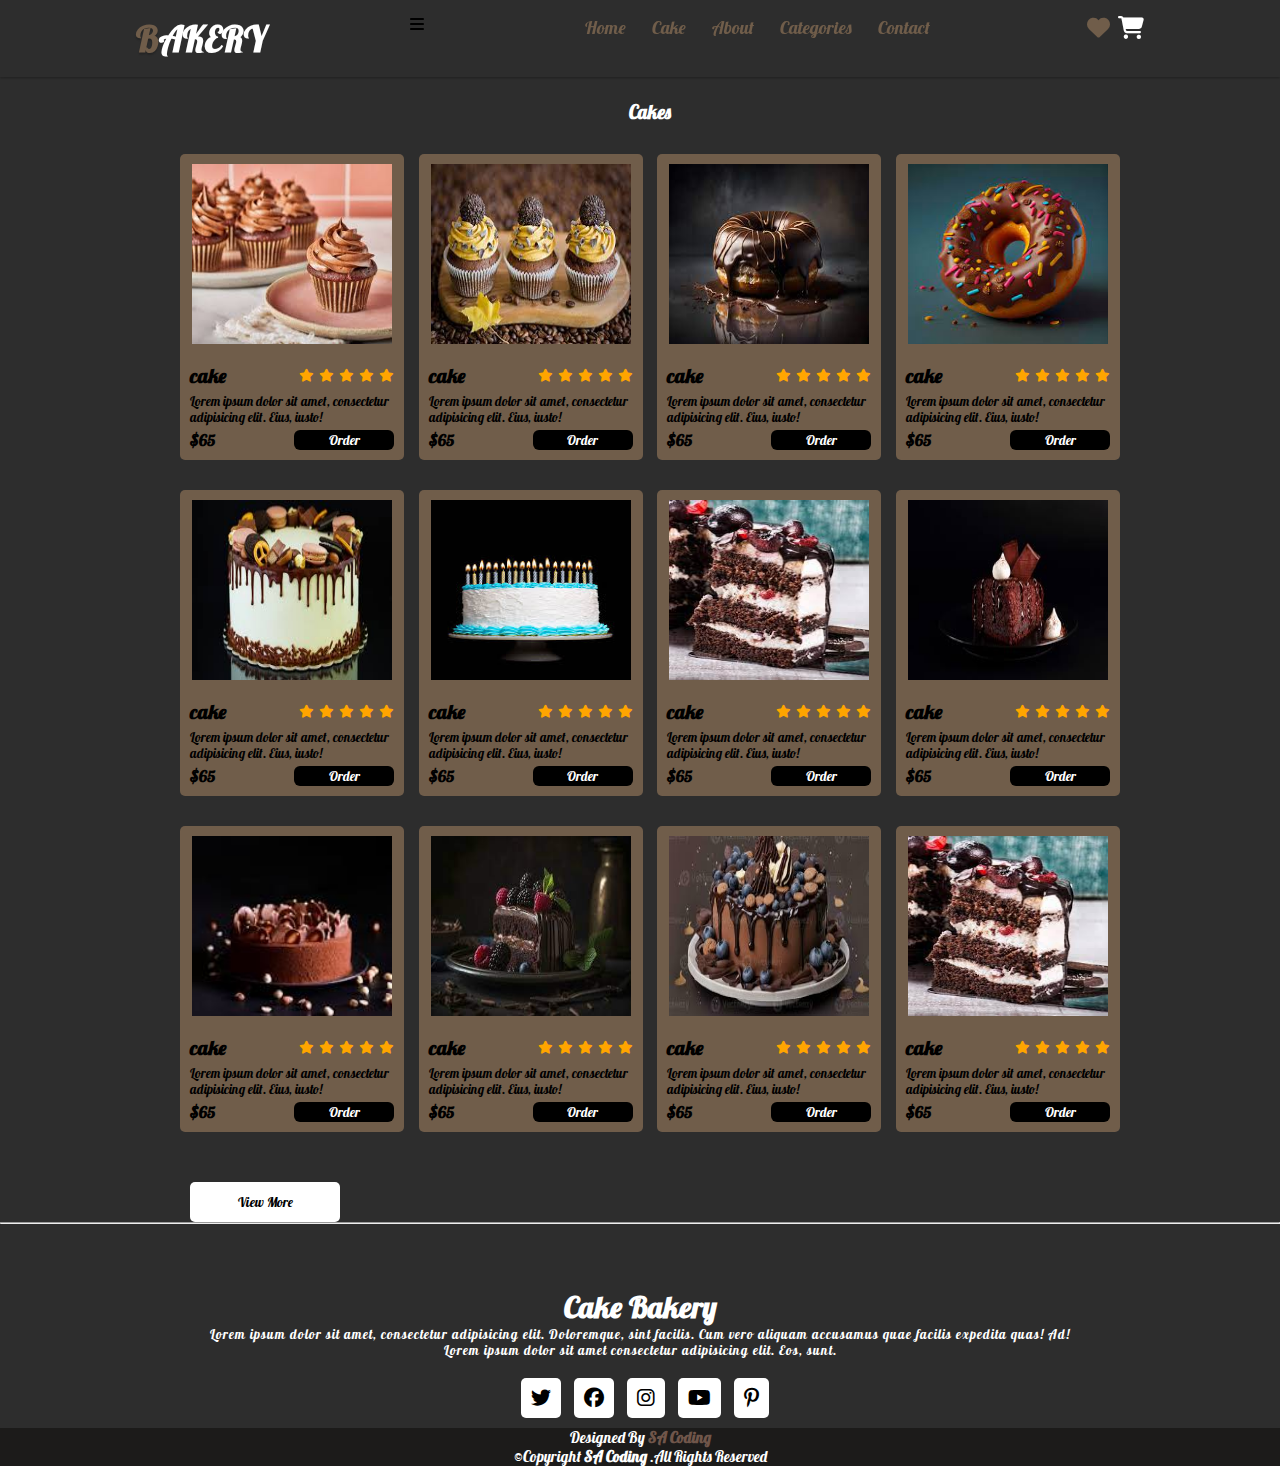
==== index1.html @ eb846b36 "resolve conflicts" ====
<!DOCTYPE html>
<html lang="en">
<head>
    <meta charset="UTF-8">
    <meta name="viewport" content="width=device-width, initial-scale=1.0">
    <title>Cake Bakery</title>
<!-- style -->
<link rel="stylesheet" href="style1.css">
<!-- style end -->
 <!-- font awesome -->
 <link rel="stylesheet" href="https://cdnjs.cloudflare.com/ajax/libs/font-awesome/6.5.1/css/all.min.css">
 <!-- font awesome end -->

 <!-- google font -->
 <link rel="preconnect" href="https://fonts.googleapis.com">
 <link rel="preconnect" href="https://fonts.gstatic.com" crossorigin>
 <link href="https://fonts.googleapis.com/css2?family=Lobster&display=swap" rel="stylesheet">
 <!-- google font -->
</head>
<body>
   <!-- header section start -->
<header>
    <a href="index1.html" class="logo"><span>B</span>AKERY</a>

 <div class="fa-solid fa-bars" id="menu-icon"> </div>

 <ul class="navlist">

   <li><a href="index.html">Home</a></li>
   <li><a href="index1.html">Cake</a></li>
   <li><a href="index3.html">About</a></li>
   <li><a href="index4.html">Categories</a></li>
   <li><a href="index2.html">Contact</a></li>
 </ul>

 <div class="top-icon">
 <i class="fa-solid fa-heart" id="icon1"></i>
 <i class="fa-solid fa-cart-shopping" id="icon2"></i>
 </div>
</header>

   <!-- header section end -->
<!-- cake section start     -->
<section class="cake" id="cake">
<div class="main-text">
   <h3 class="cakes">Cakes</h3>
</div>

<div class="card-content">
<div class="row">
<div class="crad-body">
<div class="img">
   <img src="./image/10.jpg" alt="cake">
</div>
<h3> cake <i class="fa-solid fa-star"> </i>
   <i class="fa-solid fa-star"> </i>
   <i class="fa-solid fa-star"> </i>
   <i class="fa-solid fa-star"> </i>
   <i class="fa-solid fa-star"> </i>
</h3>
<p>Lorem ipsum dolor sit amet, consectetur adipisicing elit. Eius, iusto!</p>
<h5>$65 <button>Order</button></h5> 
</div>
 </div>

 <div class="row">
   <div class="crad-body">
   <div class="img">
      <img src="./image/11.jpg" alt="cake">
   </div>
   <h3> cake <i class="fa-solid fa-star"> </i>
      <i class="fa-solid fa-star"> </i>
      <i class="fa-solid fa-star"> </i>
      <i class="fa-solid fa-star"> </i>
      <i class="fa-solid fa-star"> </i>
   </h3>
   <p>Lorem ipsum dolor sit amet, consectetur adipisicing elit. Eius, iusto!</p>
   <h5>$65 <button>Order</button></h5> 
   </div>
    </div>
   

    <div class="row">
      <div class="crad-body">
      <div class="img">
         <img src="./image/12.jpg" alt="cake">
      </div>
      <h3> cake <i class="fa-solid fa-star"> </i>
         <i class="fa-solid fa-star"> </i>
         <i class="fa-solid fa-star"> </i>
         <i class="fa-solid fa-star"> </i>
         <i class="fa-solid fa-star"> </i>
      </h3>
      <p>Lorem ipsum dolor sit amet, consectetur adipisicing elit. Eius, iusto!</p>
      <h5>$65 <button>Order</button></h5> 
      </div>
       </div>
      
       <div class="row">
         <div class="crad-body">
         <div class="img">
            <img src="./image/13.jpg" alt="cake">
         </div>
         <h3> cake <i class="fa-solid fa-star"> </i>
            <i class="fa-solid fa-star"> </i>
            <i class="fa-solid fa-star"> </i>
            <i class="fa-solid fa-star"> </i>
            <i class="fa-solid fa-star"> </i>
         </h3>
         <p>Lorem ipsum dolor sit amet, consectetur adipisicing elit. Eius, iusto!</p>
         <h5>$65 <button>Order</button></h5> 
         </div>
          </div>            
</div>


<div class="card-content">
   <div class="row">
   <div class="crad-body">
   <div class="img">
      <img src="./image/14.jpg" alt="cake">
   </div>
   <h3> cake <i class="fa-solid fa-star"> </i>
      <i class="fa-solid fa-star"> </i>
      <i class="fa-solid fa-star"> </i>
      <i class="fa-solid fa-star"> </i>
      <i class="fa-solid fa-star"> </i>
   </h3>
   <p>Lorem ipsum dolor sit amet, consectetur adipisicing elit. Eius, iusto!</p>
   <h5>$65 <button>Order</button></h5> 
   </div>
    </div>
   
    <div class="row">
      <div class="crad-body">
      <div class="img">
         <img src="./image/15.jpg" alt="cake">
      </div>
      <h3> cake <i class="fa-solid fa-star"> </i>
         <i class="fa-solid fa-star"> </i>
         <i class="fa-solid fa-star"> </i>
         <i class="fa-solid fa-star"> </i>
         <i class="fa-solid fa-star"> </i>
      </h3>
      <p>Lorem ipsum dolor sit amet, consectetur adipisicing elit. Eius, iusto!</p>
      <h5>$65 <button>Order</button></h5> 
      </div>
       </div>
      
   
       <div class="row">
         <div class="crad-body">
         <div class="img">
            <img src="./image/5.jpg" alt="cake">
         </div>
         <h3> cake <i class="fa-solid fa-star"> </i>
            <i class="fa-solid fa-star"> </i>
            <i class="fa-solid fa-star"> </i>
            <i class="fa-solid fa-star"> </i>
            <i class="fa-solid fa-star"> </i>
         </h3>
         <p>Lorem ipsum dolor sit amet, consectetur adipisicing elit. Eius, iusto!</p>
         <h5>$65 <button>Order</button></h5> 
         </div>
          </div>
         
          <div class="row">
            <div class="crad-body">
            <div class="img">
               <img src="./image/7.jpg" alt="cake">
            </div>
            <h3> cake <i class="fa-solid fa-star"> </i>
               <i class="fa-solid fa-star"> </i>
               <i class="fa-solid fa-star"> </i>
               <i class="fa-solid fa-star"> </i>
               <i class="fa-solid fa-star"> </i>
            </h3>
            <p>Lorem ipsum dolor sit amet, consectetur adipisicing elit. Eius, iusto!</p>
            <h5>$65 <button>Order</button></h5> 
            </div>
             </div>            
   </div>
   <div class="card-content">
      <div class="row">
      <div class="crad-body">
      <div class="img">
         <img src="./image/1.jpg" alt="cake">
      </div>
      <h3> cake <i class="fa-solid fa-star"> </i>
         <i class="fa-solid fa-star"> </i>
         <i class="fa-solid fa-star"> </i>
         <i class="fa-solid fa-star"> </i>
         <i class="fa-solid fa-star"> </i>
      </h3>
      <p>Lorem ipsum dolor sit amet, consectetur adipisicing elit. Eius, iusto!</p>
      <h5>$65 <button>Order</button></h5> 
      </div>
       </div>
      
       <div class="row">
         <div class="crad-body">
         <div class="img">
            <img src="./image/2.jpg" alt="cake">
         </div>
         <h3> cake <i class="fa-solid fa-star"> </i>
            <i class="fa-solid fa-star"> </i>
            <i class="fa-solid fa-star"> </i>
            <i class="fa-solid fa-star"> </i>
            <i class="fa-solid fa-star"> </i>
         </h3>
         <p>Lorem ipsum dolor sit amet, consectetur adipisicing elit. Eius, iusto!</p>
         <h5>$65 <button>Order</button></h5> 
         </div>
          </div>
         
      
          <div class="row">
            <div class="crad-body">
            <div class="img">
               <img src="./image/3.jpg" alt="cake">
            </div>
            <h3> cake <i class="fa-solid fa-star"> </i>
               <i class="fa-solid fa-star"> </i>
               <i class="fa-solid fa-star"> </i>
               <i class="fa-solid fa-star"> </i>
               <i class="fa-solid fa-star"> </i>
            </h3>
            <p>Lorem ipsum dolor sit amet, consectetur adipisicing elit. Eius, iusto!</p>
            <h5>$65 <button>Order</button></h5> 
            </div>
             </div>
            
             <div class="row">
               <div class="crad-body">
               <div class="img">
                  <img src="./image/5.jpg" alt="cake">
               </div>
               <h3> cake <i class="fa-solid fa-star"> </i>
                  <i class="fa-solid fa-star"> </i>
                  <i class="fa-solid fa-star"> </i>
                  <i class="fa-solid fa-star"> </i>
                  <i class="fa-solid fa-star"> </i>
               </h3>
               <p>Lorem ipsum dolor sit amet, consectetur adipisicing elit. Eius, iusto!</p>
               <h5>$65 <button>Order</button></h5> 
               </div>
                </div>            
      </div>
      
</section>

<button class="cake-btn"> View More </button>

<!-- cake section end -->

<hr>

<!-- Footer Section Start -->

<footer id="footer">
   <div class="footer-content">
   <div class="logo"><h1>Cake Bakery</h1></div>
   <p>Lorem ipsum dolor sit amet, consectetur adipisicing elit. Doloremque, sint facilis. Cum vero aliquam accusamus quae facilis expedita quas! Ad!
     <br>Lorem ipsum dolor sit amet consectetur adipisicing elit. Eos, sunt.
   </p>
   <div class="social-links">
     <i class="fa-brands fa-twitter"></i>
     <i class="fa-brands fa-facebook"></i>
     <i class="fa-brands fa-instagram"></i>
     <i class="fa-brands fa-youtube"></i>
     <i class="fa-brands fa-pinterest-p"></i>
   </div>
 </div>
 <div class="footer-bottom-content">
     <p>Designed By <a href="a">SA Coding</a></p>
     <div class="copyright">
       <p>&copy;Copyright <strong>SA Coding</strong> .All Rights Reserved</p>
     </div>
   </div>
   
   </footer>
   
   <!-- Footer Section End -->
   
   

</body>
</html>
---- style1.css ----
*{
margin: 0;
padding: 0;
box-sizing: border-box;
text-decoration: none;
list-style: none;
scroll-behavior: smooth;
font-family: 'lobster' , sans-serif;

}
body{
background-color: #2d2d2d;
}
/* header start */
header{
position: fixed;
width: 100%;
top: 0;
right: 0;
z-index: 1000;
display: flex;
justify-content: space-around;
padding: 16px 5%;
box-shadow: 0 .1rem .1rem rgba(0, 0, 0, .2);

}
.logo{

 font-size: 36px;
 color: white;
 font-weight: 600;   

}
 .logo span{
color: #705d4a;
text-shadow: 0 .1rem .1rem rgb(0, 0, 0, .2);

 }
 .navlist{
  display: flex;   

 }
 .navlist li a {
font-size: 18px;
color:#705d4a ;
font-weight: 500;
margin-left:10px ;
border-radius: 6px;
padding:8px ; 
transition: all .50s;  
 }
 .navlist li a:hover{
  background-color:#705d4a;
  color: white;   
 }
 .menu-icon {
  font-size:26px ;
  color: #705d4a;
  z-index:10001 ;
  display: none;
  cursor: pointer;   
 }
 .top-icon i{

    font-size:23px ;
    margin-left: 5px;
    cursor: pointer;
 }
 #icon1 {
     color:  #705d4a;
 }
#icon2 {
    color: white;
}

header.stickly{
  background-color:#1c1b1a ;
  box-shadow: 0 .1rem .1rem  rgba(0, 0, 0, .2);  
  padding: 16px 5%;
}

@media (max-width:950px){
    #menu-icon{
        display: block;
    }
 .navlist{
     position: absolute;
     top: 100%;
     right: -100%;
     width: 255px;
     min-height: 100vh;
     display: flex;
     flex-direction: column;
     background-color:  #705d4a;
     transition: all .50s ease;
 } 
 .navlist li a {
     color: white;
     display: block;
     padding: 17px;
     font-size: 22px;
 } 
 .navlist.active{
     right: 0;

 } 
}
@media( max-width:1200px){
    header{
        padding: 15px 4%;
    }
}
@media(max-width:1030px){
    header{
        padding: 16px 0%;
    }
}
/* header end */

/* cake sec start */
.cakes{
    text-align: center;
}
.cake{ 
/* background-color: #1c1b1a; */
padding: 100px 12.5% 40px;
transition: all .50s ease;
margin-left: 20px;
/* text-align: center; */
}


.cake .card-content{
display: grid;
grid-template-columns: repeat(auto-fit, minmax(100px,auto));
gap: 0.90rem;
margin-top: 30px;
}
.cake .card-content .row{
    width:100% ;
    padding:10px ;
    background-color:#705d4a ;
    color: black;
    position: relative;
    overflow: hidden;
    border-radius: 5px;
    transition: 0.5s;
    cursor: pointer;
}
.cake .card-content .row:hover{
background-color: #fff;
}
 .cake .img{
    text-align: center;
 }
 .cake .img img{
     width: 200px;
     height: 180px;
 }

 .main-text h3{
    color: white;
 }
 .cake .crad-body h3{
     margin-top: 15px;
     font-size: 20px;
     color: black;
 }
 .cake .crad-body p{
     font-size: 13px;
     margin-top: 5px;
     color: black;
    
 }
 .cake .crad-body i{
     margin-top: 6px;
     color: orange;
     font-size: 13px;
     margin-left: 5px;
     float: right;
     cursor: pointer;
 }

 .cake .crad-body h5{
     font-size: 16px;
     color: black;
     margin-top: 5px;
 }
 .cake .crad-body h5 button{
    float: right;
    width: 100px;
    height: 20px;
    background-color: black;
    color: #fff;
    border: none;
    border-radius: 6px;
    cursor: pointer;
    position: relative;
 }
.cake-btn{
    margin-top:10px;
    margin-left: 190px;
    width: 150px;
    height: 40px;
    background-color: white;
    border: none;
    border-radius: 5px;
    transition: 0.5s ease;
    cursor: pointer;
}
.cake-btn:hover{
    background-color: #705d4a;
    color: white;

}

 

 @media (max-width:920px){
    .cake .card-content{
    grid-template-columns: 1fr;
     grid-template-columns: repeat(auto-fit,minmax(240px,auto));

    }

 }
  @media ( max-width:1200px){
    .cake{
     padding: 100px 10% 100px;
      }
  }
  @media(max-width:1030px){
    .cake{
        padding: 100px 6% 100px;   
    }  
  }
  @media( max-width:951px){
    .cake{
        padding: 100px 12% 100px; 
        height: auto;  
    }  

  }
/* cake sec end */

/* footer section start */ */
#footer {
    width: 100%;
    background-color: #1c1b1a;
  }
  
  #footer h1 {
    font-size: 30px;
    font-weight: 700;
  }
  
  .footer-content {
    text-align: center;
    padding-top: 5%;
  }
  
  .footer-content p {
    color: #fff;
    font-weight: 550;
    letter-spacing: 1px;
    font-size: 13px;
  }
  
  .social-links i {
    margin-top: 20px;
    padding: 10px;
    border-radius: 5px;
    font-size: 20px;
    background-color: #fff;
    color: black;
    margin-left: 10px;
    margin-bottom: 10px;
    transition: 0.5s;
    cursor: pointer;
  }
  
  .social-links i:hover {
    background-color: #70564a;
    color: #fff;
  }
  
  .footer-bottom-content {
    text-align: center;
    background-color: #1c1b1a;
  }
  .footer-bottom-content p {
    color: #fff;
    font-size: 15px;
  }
  .footer-bottom-content p a {
    color: #70564a;
    font-weight: 600;
  }
  
  





/* footer section end */
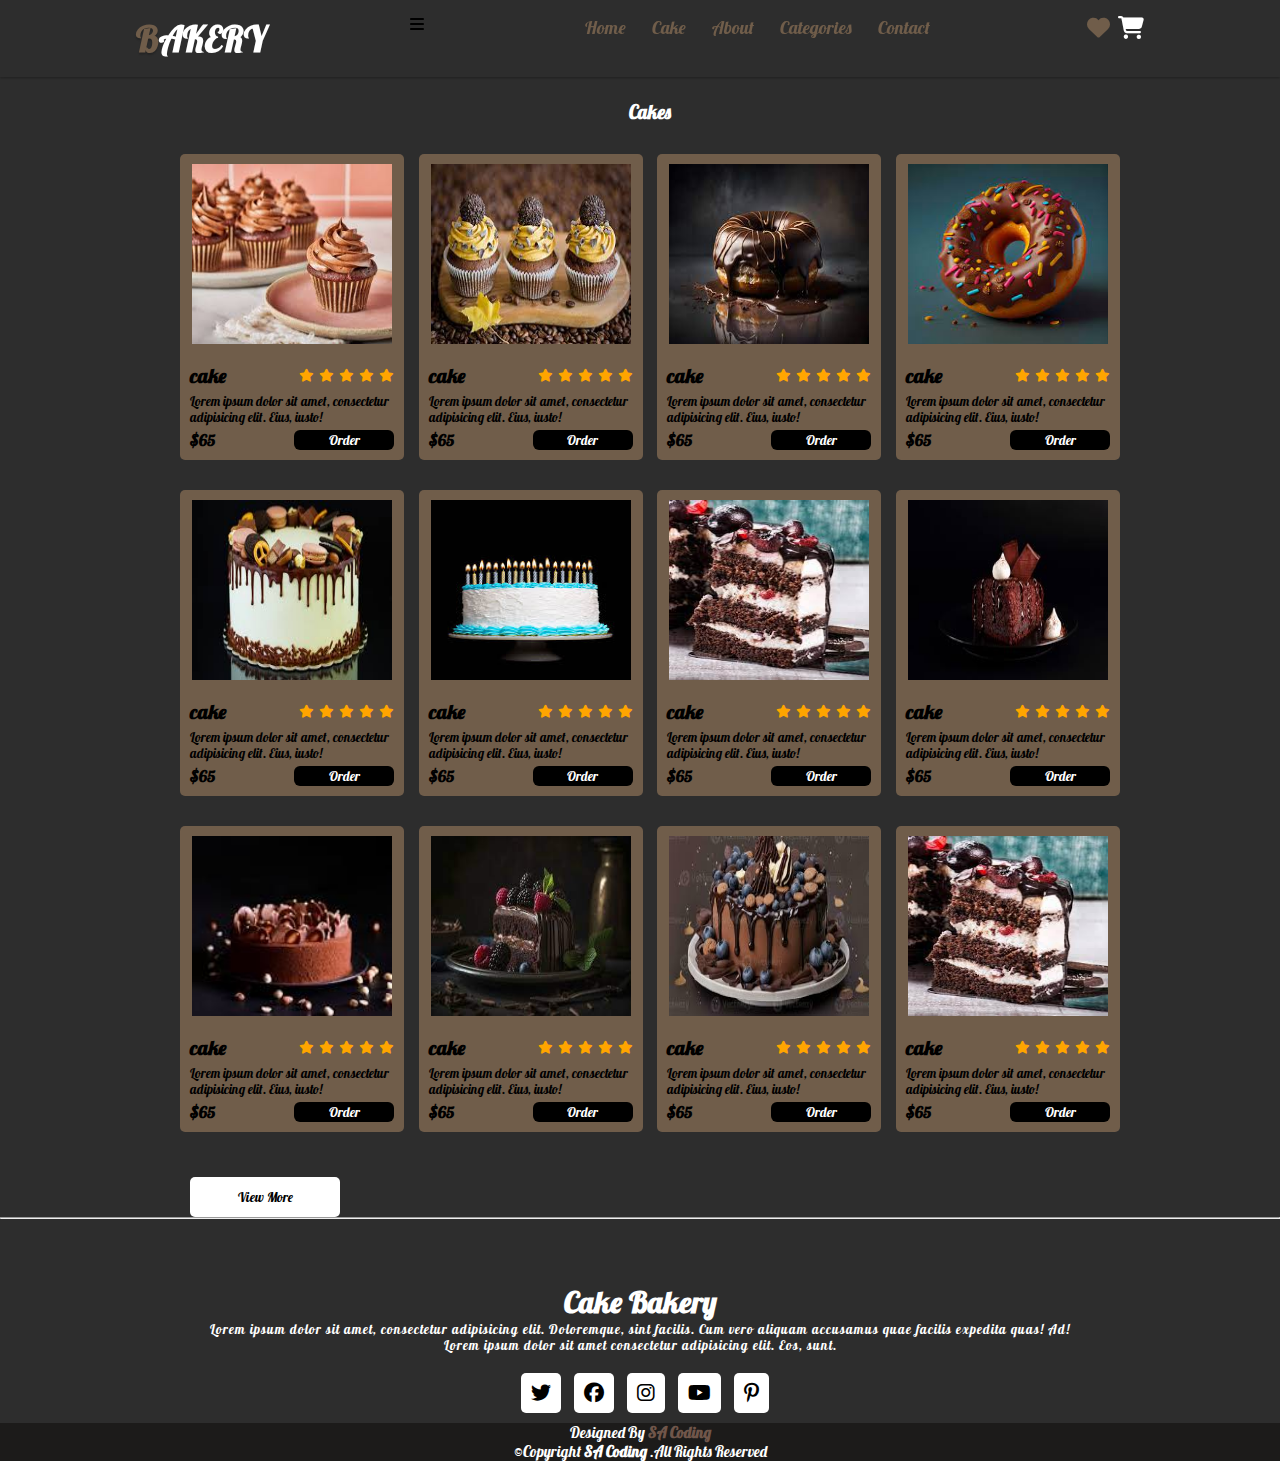
==== commit 5c7dbd99: "resolve conflicts" ====
--- a/index1.html
+++ b/index1.html
@@ -26,11 +26,12 @@
 
  <ul class="navlist">
 
-   <li><a href="index.html">Home</a></li>
-   <li><a href="index1.html">Cake</a></li>
-   <li><a href="index3.html">About</a></li>
-   <li><a href="index4.html">Categories</a></li>
-   <li><a href="index2.html">Contact</a></li>
+   <li><a href="index.html" target="_blank">Home</a></li>
+   <li><a href="index1.html" target="_blank">Cake</a></li>
+   <li><a href="index3.html" target="_blank">About</a></li>
+   <li><a href="index4.html" target="_blank">Categories</a></li>
+   <li><a href="index2.html" target="_blank">Contact</a></li>
+   
  </ul>
 
  <div class="top-icon">
@@ -59,7 +60,7 @@
    <i class="fa-solid fa-star"> </i>
 </h3>
 <p>Lorem ipsum dolor sit amet, consectetur adipisicing elit. Eius, iusto!</p>
-<h5>$65 <button>Order</button></h5> 
+<h5>$65 <button><a href="./index2.html">Order</a></button></h5> 
 </div>
  </div>
 
@@ -75,7 +76,7 @@
       <i class="fa-solid fa-star"> </i>
    </h3>
    <p>Lorem ipsum dolor sit amet, consectetur adipisicing elit. Eius, iusto!</p>
-   <h5>$65 <button>Order</button></h5> 
+   <h5>$65 <button ><a href="./index2.html">Order</a></h5> 
    </div>
     </div>
    
@@ -92,7 +93,7 @@
          <i class="fa-solid fa-star"> </i>
       </h3>
       <p>Lorem ipsum dolor sit amet, consectetur adipisicing elit. Eius, iusto!</p>
-      <h5>$65 <button>Order</button></h5> 
+      <h5>$65 <button><a href="./index2.html">Order</a></h5> 
       </div>
        </div>
       
@@ -108,7 +109,7 @@
             <i class="fa-solid fa-star"> </i>
          </h3>
          <p>Lorem ipsum dolor sit amet, consectetur adipisicing elit. Eius, iusto!</p>
-         <h5>$65 <button>Order</button></h5> 
+         <h5>$65 <button><a href="./index2.html">Order</a></h5> 
          </div>
           </div>            
 </div>
@@ -127,7 +128,7 @@
       <i class="fa-solid fa-star"> </i>
    </h3>
    <p>Lorem ipsum dolor sit amet, consectetur adipisicing elit. Eius, iusto!</p>
-   <h5>$65 <button>Order</button></h5> 
+   <h5>$65 <button><a href="./index2.html">Order</a></h5> 
    </div>
     </div>
    
@@ -143,7 +144,7 @@
          <i class="fa-solid fa-star"> </i>
       </h3>
       <p>Lorem ipsum dolor sit amet, consectetur adipisicing elit. Eius, iusto!</p>
-      <h5>$65 <button>Order</button></h5> 
+      <h5>$65 <button><a href="./index2.html">Order</a></h5> 
       </div>
        </div>
       
@@ -160,7 +161,7 @@
             <i class="fa-solid fa-star"> </i>
          </h3>
          <p>Lorem ipsum dolor sit amet, consectetur adipisicing elit. Eius, iusto!</p>
-         <h5>$65 <button>Order</button></h5> 
+         <h5>$65 <button><a href="./index2.html">Order</a></h5> 
          </div>
           </div>
          
@@ -176,7 +177,7 @@
                <i class="fa-solid fa-star"> </i>
             </h3>
             <p>Lorem ipsum dolor sit amet, consectetur adipisicing elit. Eius, iusto!</p>
-            <h5>$65 <button>Order</button></h5> 
+            <h5>$65 <button><a href="./index2.html">Order</a></h5> 
             </div>
              </div>            
    </div>
@@ -193,7 +194,7 @@
          <i class="fa-solid fa-star"> </i>
       </h3>
       <p>Lorem ipsum dolor sit amet, consectetur adipisicing elit. Eius, iusto!</p>
-      <h5>$65 <button>Order</button></h5> 
+      <h5>$65 <button><a href="./index2.html">Order</a></h5> 
       </div>
        </div>
       
@@ -209,7 +210,7 @@
             <i class="fa-solid fa-star"> </i>
          </h3>
          <p>Lorem ipsum dolor sit amet, consectetur adipisicing elit. Eius, iusto!</p>
-         <h5>$65 <button>Order</button></h5> 
+         <h5>$65 <button><a href="./index2.html">Order</a></h5> 
          </div>
           </div>
          
@@ -226,7 +227,7 @@
                <i class="fa-solid fa-star"> </i>
             </h3>
             <p>Lorem ipsum dolor sit amet, consectetur adipisicing elit. Eius, iusto!</p>
-            <h5>$65 <button>Order</button></h5> 
+            <h5>$65 <button><a href="./index2.html">Order</a></h5> 
             </div>
              </div>
             
@@ -242,7 +243,7 @@
                   <i class="fa-solid fa-star"> </i>
                </h3>
                <p>Lorem ipsum dolor sit amet, consectetur adipisicing elit. Eius, iusto!</p>
-               <h5>$65 <button>Order</button></h5> 
+               <h5>$65 <button><a href="./index2.html">Order</a></h5> 
                </div>
                 </div>            
       </div>
@@ -253,10 +254,10 @@
 
 <!-- cake section end -->
 
+
+
+<!-- Footer Section Start -->
 <hr>
-
-<!-- Footer Section Start -->
-
 <footer id="footer">
    <div class="footer-content">
    <div class="logo"><h1>Cake Bakery</h1></div>
@@ -282,6 +283,9 @@
    
    <!-- Footer Section End -->
    
+   <script src="./main1.js">
+    
+   </script>
    
 
 </body>
--- a/style1.css
+++ b/style1.css
@@ -197,8 +197,15 @@
     cursor: pointer;
     position: relative;
  }
+ .cake .crad-body h5 button a {
+  color: white;
+ }
+
+ .cake .crad-body h5 button a ::before{
+  color: white;
+ }
 .cake-btn{
-    margin-top:10px;
+    margin-top:5px;
     margin-left: 190px;
     width: 150px;
     height: 40px;
@@ -208,6 +215,7 @@
     transition: 0.5s ease;
     cursor: pointer;
 }
+
 .cake-btn:hover{
     background-color: #705d4a;
     color: white;
